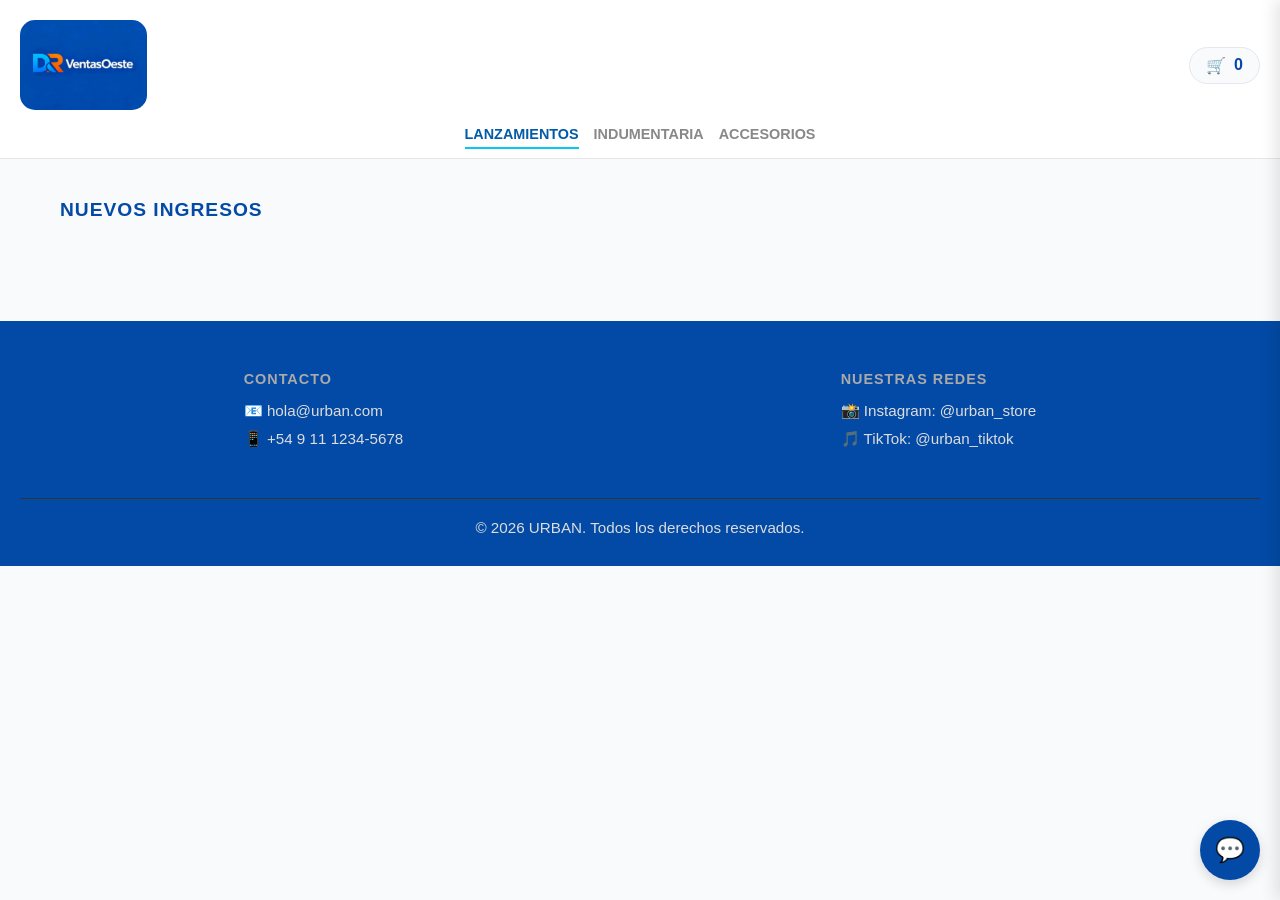
==== index.html @ f1bf49c7 "Primera version MVP: Carrito, Chatbot y Mercado Pago" ====
<!DOCTYPE html>
<html lang="es">
<head>
    <meta charset="UTF-8">
    <meta name="viewport" content="width=device-width, initial-scale=1.0">
    <title>Tienda | Minimalista & Moderna</title>
    <link rel="stylesheet" href="style.css">
</head>
<body>
    <header class="header">
        <div class="header-top">
            <a href="#" class="logo-link">
            <img src="/Img/logo-cliente.png" alt="Logo de la tienda" class="logo-img">
        </a>
            <div class="cart">🛒 <span id="contador-carrito">0</span></div>
        </div>
        <nav class="nav-categorias">
            <ul>
                <li><a href="#" class="activo">Lanzamientos</a></li>
                <li><a href="#">Indumentaria</a></li>
                <li><a href="#">Accesorios</a></li>
            </ul>
        </nav>
    </header>

    <main class="contenedor">
        <h2 class="titulo-seccion">Nuevos Ingresos</h2>
        
        <div class="grid-productos">
        </div>
    </main>

    <footer class="footer">
        <div class="footer-contenido">
            <div class="contacto">
                <h4>Contacto</h4>
                <p>📧 hola@urban.com</p>
                <p>📱 +54 9 11 1234-5678</p>
            </div>
            <div class="redes">
                <h4>Nuestras Redes</h4>
                <p>📸 Instagram: @urban_store</p>
                <p>🎵 TikTok: @urban_tiktok</p>
            </div>
        </div>
        <p class="copyright">© 2026 URBAN. Todos los derechos reservados.</p>
    </footer>

    <div id="carrito-lateral" class="carrito-oculto">
        <div class="carrito-header">
            <h3>Tu Compra</h3>
            <button id="btn-cerrar-carrito">✖</button>
        </div>
        <div class="carrito-body" id="lista-carrito">
            <p class="carrito-vacio">El carrito está vacío.</p>
        </div>
        <div class="carrito-footer">
            <button id="btn-vaciar-carrito" class="btn-vaciar" onclick="vaciarCarrito()" style="display: none;">Vaciar todo el carrito</button>
            
            <div class="carrito-total">
                <span>Total:</span>
                <span id="total-precio">$0,00</span>
            </div>
            <button class="btn-pagar" id="btn-pagar" disabled>Ir a Pagar</button>
        </div>
    </div>
    
    <div id="overlay-carrito" class="oculto"></div>

    <div id="ventana-chat" class="chat-oculto">
        <div class="chat-header">
            <span>Asistente Virtual</span>
            <button id="btn-cerrar-chat">✖</button>
        </div>
        <div class="chat-body" id="chat-mensajes">
            <p class="msg-bot">Hola, ¿en qué te ayudo hoy? Escribe "humano" si necesitas atención personalizada.</p>
        </div>
        <div class="chat-footer">
            <input type="text" id="input-chat" placeholder="Escribe tu duda...">
            <button id="btn-enviar-chat">➤</button>
        </div>
    </div>
    <button id="btn-chatbot" class="chat-flotante">💬</button>

    <div id="toast-container"></div>

    <script src="app.js"></script>
</body>
</html>
---- style.css ----
/* Variables para mantener consistencia y facilitar cambios */
:root {
    /* Colores corporativos originales */
    --azul-oscuro: #034AA6;
    --azul-medio: #035AA6;
    --celeste: #05C7F2;
    --naranja-cta: #F27405;
    --naranja-hover: #F25C05;

    /* Asignación a la estructura del E-commerce */
    --acento: var(--naranja-cta); /* Los botones principales invitan a la compra */
    --texto: var(--azul-oscuro);  /* Usar azul oscuro en vez de negro puro da un toque muy premium */
    --fondo: #f9fafb;
    --borde: #e5e7eb;
}

* {
    margin: 0;
    padding: 0;
    box-sizing: border-box;
    font-family: -apple-system, BlinkMacSystemFont, 'Segoe UI', Roboto, Helvetica, Arial, sans-serif;
}

body {
    background-color: var(--fondo);
    color: var(--texto);
}

/* Header y Navegación Minimalista */
.header {
    display: flex;
    flex-direction: column;
    padding: 20px 20px 0 20px;
    border-bottom: 1px solid var(--borde);
    background-color: #fff;
    position: sticky;
    top: 0;
    z-index: 100;
}

.header-top {
    display: flex;
    justify-content: space-between;
    align-items: center;
    width: 100%;
    margin-bottom: 15px;
}

.logo {
    font-size: 1.5rem;
    font-weight: 900;
    letter-spacing: -1px;
}

.logo-img {
    max-height: 90px;
    width: auto;
    display: block;
    border-radius: 15px;
}

.logo-link {
    text-decoration: none;
}

/* Icono del Carrito */
.cart {
    cursor: pointer; /* Cambia el cursor de texto */
    padding: 8px 16px; /* Agrandamos el área para que sea más fácil hacer clic */
    border-radius: 20px; /* Forma de píldora moderna */
    background-color: var(--fondo); /* Fondo sutil por defecto */
    font-weight: bold;
    display: flex;
    align-items: center;
    gap: 8px; 
    transition: all 0.3s ease; /* Animación fluida */
    border: 1px solid var(--borde);
}

/* El efecto al pasar el mouse por encima */
.cart:hover {
    background-color: var(--acento); 
    color: white; /* El texto (número) pasa a blanco para contrastar */
    border-color: var(--acento);
    transform: translateY(-2px); 
    box-shadow: 0 4px 10px rgba(79, 70, 229, 0.3); 
}

/* Scroll horizontal suave en celulares para las categorías */
.nav-categorias {
    width: 100%; /* Aseguramos que tome todo el ancho disponible */
}

.nav-categorias ul {
    display: flex;
    list-style: none;
    gap: 15px; /* Reducimos un poco la separación para pantallas chicas */
    flex-wrap: wrap; /* Si los ítems no entran, bajan a la siguiente línea */
    justify-content: center; /* Los centramos para mantener el diseño minimalista */
    padding-bottom: 15px;
}

.nav-categorias a {
    text-decoration: none;
    color: #888;
    font-weight: 600;
    font-size: 0.9rem;
    text-transform: uppercase;
    transition: color 0.3s ease;
    padding: 5px 0; /* Área táctil más grande para el dedo */
}

.nav-categorias a.activo, .nav-categorias a:hover {
    color: var(--texto);
    border-bottom: 2px solid var(--acento);
}

/* Grid Mobile-First */
.contenedor {
    padding: 20px;
    max-width: 1200px;
    margin: 0 auto;
}

.titulo-seccion {
    margin: 20px 0;
    font-size: 1.2rem;
    text-transform: uppercase;
    letter-spacing: 1px;
}

.grid-productos {
    display: grid;
    grid-template-columns: 1fr; /* En celular: 1 columna */
    gap: 20px;
}

/* En tablets y PC: 2 o 3 columnas */
@media (min-width: 768px) {
    .grid-productos { grid-template-columns: repeat(auto-fit, minmax(300px, 1fr)); }
}

/* Tarjeta de Producto */
.tarjeta-producto {
    background: #fff;
    border: 1px solid var(--borde);
    border-radius: 12px;
    overflow: hidden;
    transition: transform 0.2s ease;
}

.imagen-placeholder {
    height: 250px;
    background-color: #eee;
    display: flex;
    align-items: center;
    justify-content: center;
    color: #aaa;
    font-weight: bold;
}

.info-producto {
    padding: 20px;
}

.precio {
    font-size: 1.2rem;
    font-weight: bold;
    margin: 10px 0;
}

/* Botón de Compra y Estados */
.btn-comprar {
    width: 100%;
    padding: 15px;
    background-color: var(--texto);
    color: #fff;
    border: none;
    border-radius: 8px;
    font-size: 1rem;
    font-weight: bold;
    cursor: pointer;
    transition: background 0.3s ease;
}

.btn-comprar:disabled {
    background-color: #ccc;
    cursor: not-allowed;
}

.btn-comprar.exito {
    background-color: var(--acento);
}

/* Chatbot */
.chat-flotante {
    position: fixed;
    bottom: 20px;
    right: 20px;
    background: var(--texto);
    color: #fff;
    border: none;
    border-radius: 50%;
    width: 60px;
    height: 60px;
    font-size: 1.5rem;
    cursor: pointer;
    box-shadow: 0 4px 12px rgba(0,0,0,0.15);
}

#ventana-chat {
    position: fixed;
    bottom: 90px;
    right: 20px;
    width: 300px;
    background: #fff;
    border: 1px solid var(--borde);
    border-radius: 12px;
    box-shadow: 0 10px 25px rgba(0,0,0,0.1);
    display: flex;
    flex-direction: column;
    overflow: hidden;
    transition: transform 0.3s ease, opacity 0.3s ease;
    z-index: 9999 !important;
}

.chat-oculto {
    transform: translateY(20px);
    opacity: 0;
    pointer-events: none;
}

.chat-header, .chat-footer {
    padding: 15px;
    background: var(--fondo);
    display: flex;
    justify-content: space-between;
}

.chat-body {
    display: flex;
    flex-direction: column;
    gap: 10px;
    padding: 15px;
    height: 250px;
    overflow-y: auto;
    background-color: var(--fondo);
}

.msg-bot, .msg-usuario {
    max-width: 80%;
    padding: 8px 12px;
    border-radius: 12px;
    font-size: 0.9rem;
    line-height: 1.4;
    word-wrap: break-word;
}

/* El bot habla desde la izquierda (usamos el azul de tu cliente) */
.msg-bot {
    background-color: #e5e7eb;
    color: var(--texto);
    align-self: flex-start;
    border-bottom-left-radius: 2px;
}

/* El usuario habla desde la derecha (usamos el naranja del cliente) */
.msg-usuario {
    background-color: var(--acento);
    color: white;
    align-self: flex-end;
    border-bottom-right-radius: 2px;
}

#input-chat { 
    border: 1px solid var(--borde); 
    border-radius: 20px; 
    padding: 8px 15px; 
    width: 80%; 
    outline: none; 
}

#btn-enviar-chat { 
    background: none; 
    border: none; 
    cursor: pointer; 
    color: var(--acento); 
    font-weight: bold; 
}

/* Footer */

.footer {
    background-color: var(--azul-oscuro);
    color: #fff;
    padding: 50px 20px 20px;
    margin-top: 60px;
}

.footer-contenido {
    display: flex;
    flex-direction: column;
    gap: 30px;
    max-width: 1200px;
    margin: 0 auto;
}

.footer h4 {
    margin-bottom: 15px;
    color: #aaa;
    text-transform: uppercase;
    font-size: 0.9rem;
    letter-spacing: 1px;
}

.footer p {
    margin-bottom: 10px;
    font-size: 0.95rem;
    color: #ddd;
}

.copyright {
    text-align: center;
    margin-top: 40px;
    font-size: 0.8rem;
    color: #666;
    border-top: 1px solid #333;
    padding-top: 20px;
}

/* En tablets y PC, el footer se pone en fila */
@media (min-width: 768px) {
    .footer-contenido {
        flex-direction: row;
        justify-content: space-around;
    }
}

/* Carrito lateral (OFF-CANVAS) */
#carrito-lateral {
    position: fixed;
    top: 0;
    right: 0;
    width: 100%;
    max-width: 400px;
    height: 100vh;
    background-color: #fff;
    box-shadow: -5px 0 15px rgba(0,0,0,0.1);
    display: flex;
    flex-direction: column;
    transition: transform 0.4s ease;
    z-index: 1000;
}

.carrito-oculto {
    transform: translateX(100%); /* Lo esconde hacia la derecha */
}

#overlay-carrito {
    position: fixed;
    top: 0;
    left: 0;
    width: 100%;
    height: 100vh;
    background: rgba(0,0,0,0.5);
    z-index: 999;
    transition: opacity 0.3s ease;
}

#overlay-carrito.oculto {
    opacity: 0;
    pointer-events: none;
}

.carrito-header {
    padding: 20px;
    border-bottom: 1px solid var(--borde);
    display: flex;
    justify-content: space-between;
    align-items: center;
}

.carrito-body {
    padding: 20px;
    flex-grow: 1;
    overflow-y: auto;
}

.item-carrito {
    display: flex;
    justify-content: space-between;
    margin-bottom: 15px;
    padding-bottom: 15px;
    border-bottom: 1px solid #eee;
}

.carrito-footer {
    padding: 20px;
    border-top: 1px solid var(--borde);
    background-color: var(--fondo);
}

.carrito-total {
    display: flex;
    justify-content: space-between;
    font-size: 1.2rem;
    font-weight: bold;
    margin-bottom: 15px;
}

.btn-pagar {
    width: 100%;
    padding: 15px;
    background-color: var(--acento);
    color: white;
    border: none;
    border-radius: 8px;
    font-size: 1.1rem;
    font-weight: bold;
    cursor: pointer;
}

.btn-pagar:disabled {
    background-color: #ccc;
    cursor: not-allowed;
}

/* Botones de Eliminar Carrito */
.btn-vaciar {
    background: none;
    border: none;
    color: #ef4444; /* Rojo alerta */
    cursor: pointer;
    font-size: 0.9rem;
    text-decoration: underline;
    margin-bottom: 15px;
    width: 100%;
    text-align: right;
    transition: color 0.3s;
}

.btn-vaciar:hover {
    color: #dc2626; /* Rojo más oscuro */
}

.item-carrito {
    display: flex;
    justify-content: space-between;
    align-items: center; /* Alinea el texto y el basurero al medio */
    margin-bottom: 15px;
    padding-bottom: 15px;
    border-bottom: 1px solid #eee;
}

.btn-eliminar-item {
    background: none;
    border: none;
    cursor: pointer;
    font-size: 1.2rem;
    padding: 5px;
    transition: transform 0.2s;
}

.btn-eliminar-item:hover {
    transform: scale(1.2); /* Crece un poquito al pasar el mouse */
}

/* Efecto hover para botones principales */
.btn-comprar:hover:not(:disabled), 
.btn-pagar:hover:not(:disabled) {
    background-color: var(--naranja-hover);
    transform: translateY(-2px);
    box-shadow: 0 4px 10px rgba(242, 116, 5, 0.3); /* Sombra color naranja sutil */
}

/* El menú de navegación activo en azul para mantener sobriedad */
.nav-categorias a.activo, .nav-categorias a:hover {
    color: var(--azul-medio);
    border-bottom: 2px solid var(--celeste);
}

/* Notificaciones Toast */
#toast-container {
    position: fixed;
    bottom: 20px;
    right: 20px;
    z-index: 9999;
    display: flex;
    flex-direction: column;
    gap: 10px;
}

.toast {
    min-width: 250px;
    padding: 15px 20px;
    border-radius: 8px;
    color: white;
    font-weight: 500;
    font-size: 0.95rem;
    box-shadow: 0 4px 12px rgba(0,0,0,0.15);
    display: flex;
    align-items: center;
    animation: slideInRight 0.3s ease forwards;
    opacity: 0;
    transform: translateX(100%);
}

/* Animación para ocultar el toast suavemente */
.toast.ocultar {
    animation: slideOutRight 0.3s ease forwards;
}

/* Colores según el tipo de mensaje */
.toast-exito { background-color: #10B981; } /* Verde esmeralda para éxito */
.toast-error { background-color: #EF4444; } /* Rojo para errores */
.toast-info  { background-color: var(--azul-oscuro); } /* El azul corporativo */

/* Keyframes de las animaciones */
@keyframes slideInRight {
    to { transform: translateX(0); opacity: 1; }
}
@keyframes slideOutRight {
    to { transform: translateX(100%); opacity: 0; }
}
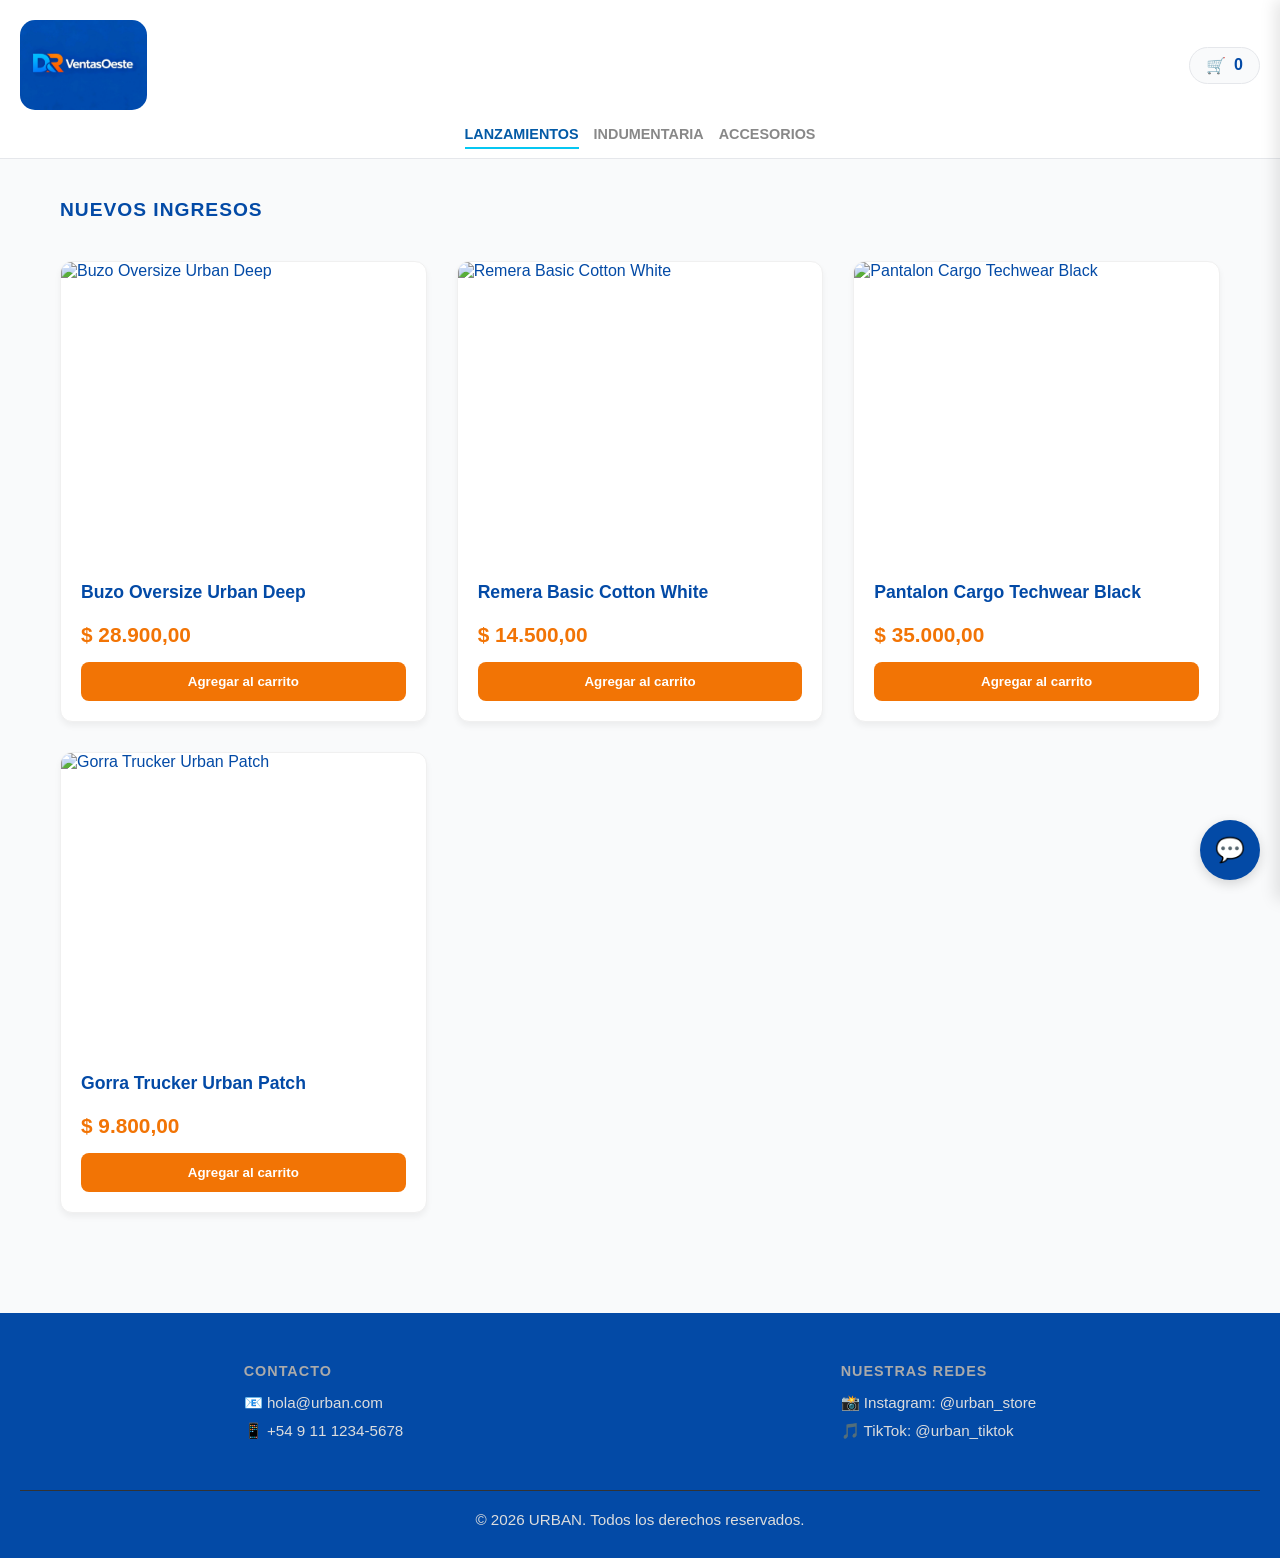
==== commit 9fbd3bec: "UI Profesional y Mock Data para demo de Cliente" ====
--- a/index.html
+++ b/index.html
@@ -4,6 +4,7 @@
     <meta charset="UTF-8">
     <meta name="viewport" content="width=device-width, initial-scale=1.0">
     <title>Tienda | Minimalista & Moderna</title>
+    <link rel="icon" type="image/x-icon" href="/Img/icono-cliente.ico">
     <link rel="stylesheet" href="style.css">
 </head>
 <body>
--- a/style.css
+++ b/style.css
@@ -131,8 +131,10 @@
 
 .grid-productos {
     display: grid;
-    grid-template-columns: 1fr; /* En celular: 1 columna */
-    gap: 20px;
+    /* Ajuste para que se vea bien en celulares (1 columna) y crezca en desktop */
+    grid-template-columns: repeat(auto-fill, minmax(280px, 1fr));
+    gap: 30px; /* Más espacio para que respire el diseño */
+    padding: 20px 0;
 }
 
 /* En tablets y PC: 2 o 3 columnas */
@@ -142,11 +144,59 @@
 
 /* Tarjeta de Producto */
 .tarjeta-producto {
-    background: #fff;
-    border: 1px solid var(--borde);
-    border-radius: 12px;
+    background-color: white;
+    border-radius: 12px; /* Esquinas redondeadas modernas */
+    overflow: hidden; /* Corta la imagen si sobresale del radio */
+    box-shadow: 0 4px 6px rgba(0, 0, 0, 0.05); 
+    transition: transform 0.3s ease, box-shadow 0.3s ease;
+    border: 1px solid #f0f0f0;
+    display: flex;
+    flex-direction: column;
+}
+
+.tarjeta-producto:hover {
+    transform: translateY(-5px);
+    box-shadow: 0 10px 20px rgba(0, 0, 0, 0.1);
+}
+
+.contenedor-imagen {
+    width: 100%;
+    height: 300px;
     overflow: hidden;
-    transition: transform 0.2s ease;
+    display: flex;
+}
+
+.producto-img {
+    width: 100%;
+    height: 100%;
+    object-fit: cover; /* Ajusta la imagen sin deformarla */
+    transition: transform 0.5s ease;
+}
+
+.tarjeta-producto:hover .producto-img {
+    transform: scale(1.05); /* Zoom suave en la imagen */
+}
+
+.info-producto {
+    padding: 20px;
+    display: flex;
+    flex-direction: column;
+    flex-grow: 1;
+    justify-content: space-between; /* Empuja el botón hacia abajo */
+}
+
+.info-producto h3 {
+    font-size: 1.1rem;
+    color: var(--texto); /* Tu azul oscuro corporativo */
+    margin-bottom: 10px;
+    font-weight: 600;
+}
+
+.info-producto .precio {
+    font-size: 1.3rem;
+    font-weight: 700;
+    color: var(--naranja-cta); /* Tu naranja corporativo */
+    margin-bottom: 15px;
 }
 
 .imagen-placeholder {
@@ -171,16 +221,19 @@
 
 /* Botón de Compra y Estados */
 .btn-comprar {
-    width: 100%;
-    padding: 15px;
-    background-color: var(--texto);
-    color: #fff;
+    background-color: var(--naranja-cta); /* Llamado a la acción claro */
+    color: white;
     border: none;
+    padding: 12px 20px;
     border-radius: 8px;
-    font-size: 1rem;
     font-weight: bold;
     cursor: pointer;
-    transition: background 0.3s ease;
+    transition: background-color 0.3s ease;
+    width: 100%; /* Ocupa todo el ancho en mobile */
+}
+
+.btn-comprar:hover {
+    background-color: var(--naranja-hover);
 }
 
 .btn-comprar:disabled {
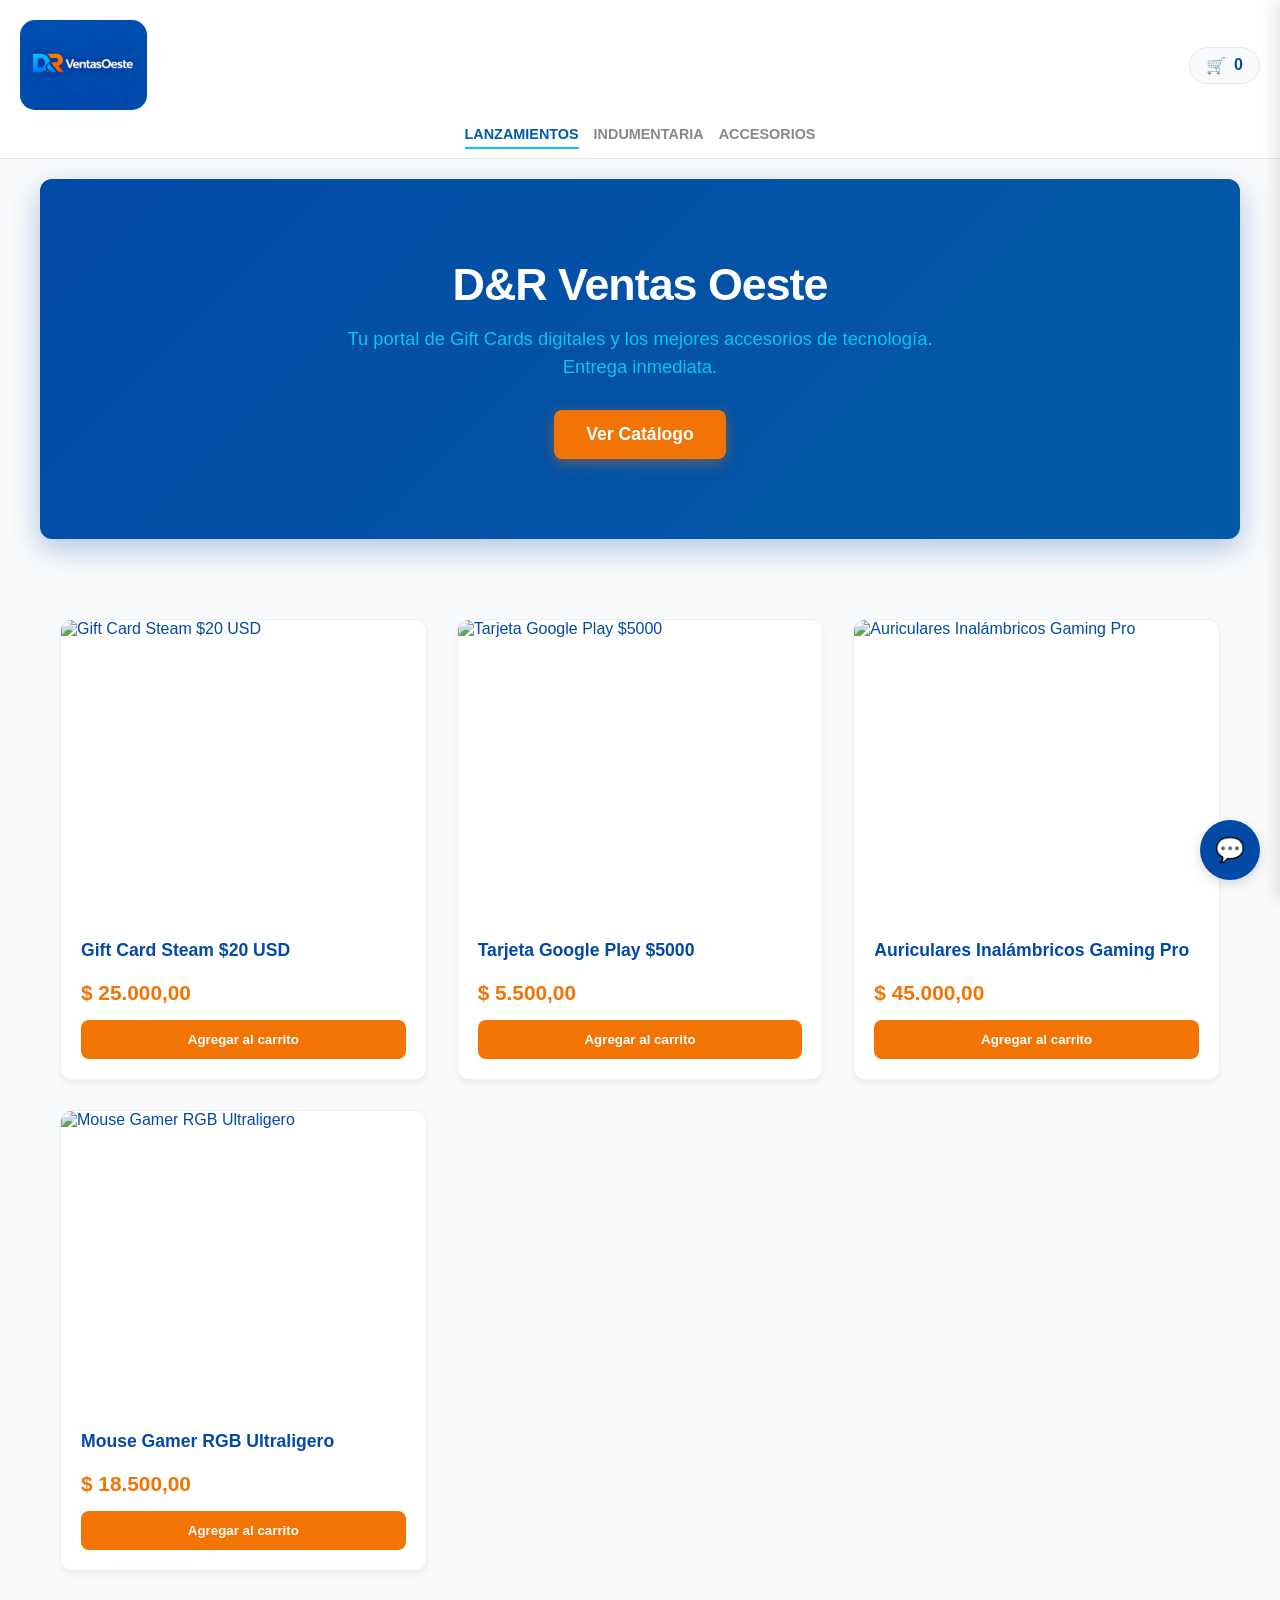
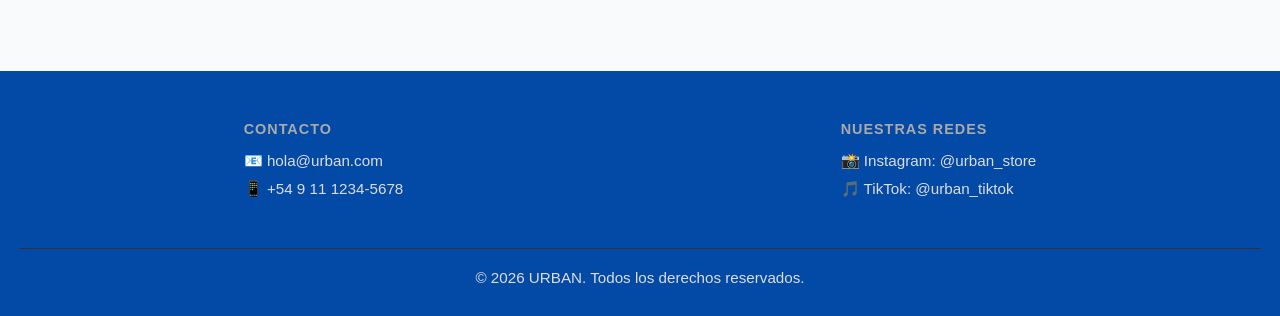
==== commit ae0c939b: "Pivot a D&R Ventas Oeste: Hero Banner y Mock Data Tech" ====
--- a/index.html
+++ b/index.html
@@ -24,11 +24,16 @@
         </nav>
     </header>
 
-    <main class="contenedor">
-        <h2 class="titulo-seccion">Nuevos Ingresos</h2>
-        
-        <div class="grid-productos">
+    </header> <section class="hero-section">
+        <div class="hero-contenido">
+            <h1>D&R Ventas Oeste</h1>
+            <p>Tu portal de Gift Cards digitales y los mejores accesorios de tecnología. Entrega inmediata.</p>
+            <a href="#catalogo-productos" class="btn-hero">Ver Catálogo</a> 
         </div>
+    </section>
+
+    <main id="catalogo-productos" class="contenedor">
+        <div class="grid-productos"></div>
     </main>
 
     <footer class="footer">
--- a/style.css
+++ b/style.css
@@ -574,4 +574,67 @@
 }
 @keyframes slideOutRight {
     to { transform: translateX(100%); opacity: 0; }
+}
+
+/* HERO SECTION  */
+.hero-section {
+    /* Gradiente moderno usando las variables de tu paleta */
+    background: linear-gradient(135deg, var(--azul-oscuro) 0%, var(--azul-medio) 100%);
+    color: white;
+    padding: 80px 20px;
+    text-align: center;
+    border-radius: 12px;
+    margin: 20px auto 40px;
+    max-width: 1200px;
+    box-shadow: 0 10px 30px rgba(3, 74, 166, 0.3); /* Sombra azulada */
+    display: flex;
+    align-items: center;
+    justify-content: center;
+}
+
+.hero-contenido {
+    max-width: 650px;
+}
+
+.hero-contenido h1 {
+    font-size: 2.8rem;
+    font-weight: 800;
+    margin-bottom: 15px;
+    letter-spacing: -1px;
+}
+
+.hero-contenido p {
+    font-size: 1.15rem;
+    margin-bottom: 30px;
+    color: var(--celeste); /* El celeste brillante queda genial sobre fondo oscuro */
+    line-height: 1.5;
+}
+
+.btn-hero {
+    display: inline-block;
+    background-color: var(--naranja-cta);
+    color: white;
+    padding: 14px 32px;
+    font-size: 1.1rem;
+    font-weight: bold;
+    text-decoration: none;
+    border-radius: 8px;
+    transition: all 0.3s ease;
+    box-shadow: 0 4px 15px rgba(242, 116, 5, 0.4);
+}
+
+.btn-hero:hover {
+    background-color: var(--naranja-hover);
+    transform: translateY(-3px);
+    box-shadow: 0 6px 20px rgba(242, 116, 5, 0.6);
+}
+
+/* Ajuste responsivo para celulares */
+@media (max-width: 768px) {
+    .hero-section {
+        padding: 50px 20px;
+        margin: 10px 10px 30px;
+        border-radius: 8px;
+    }
+    .hero-contenido h1 { font-size: 2.2rem; }
 }
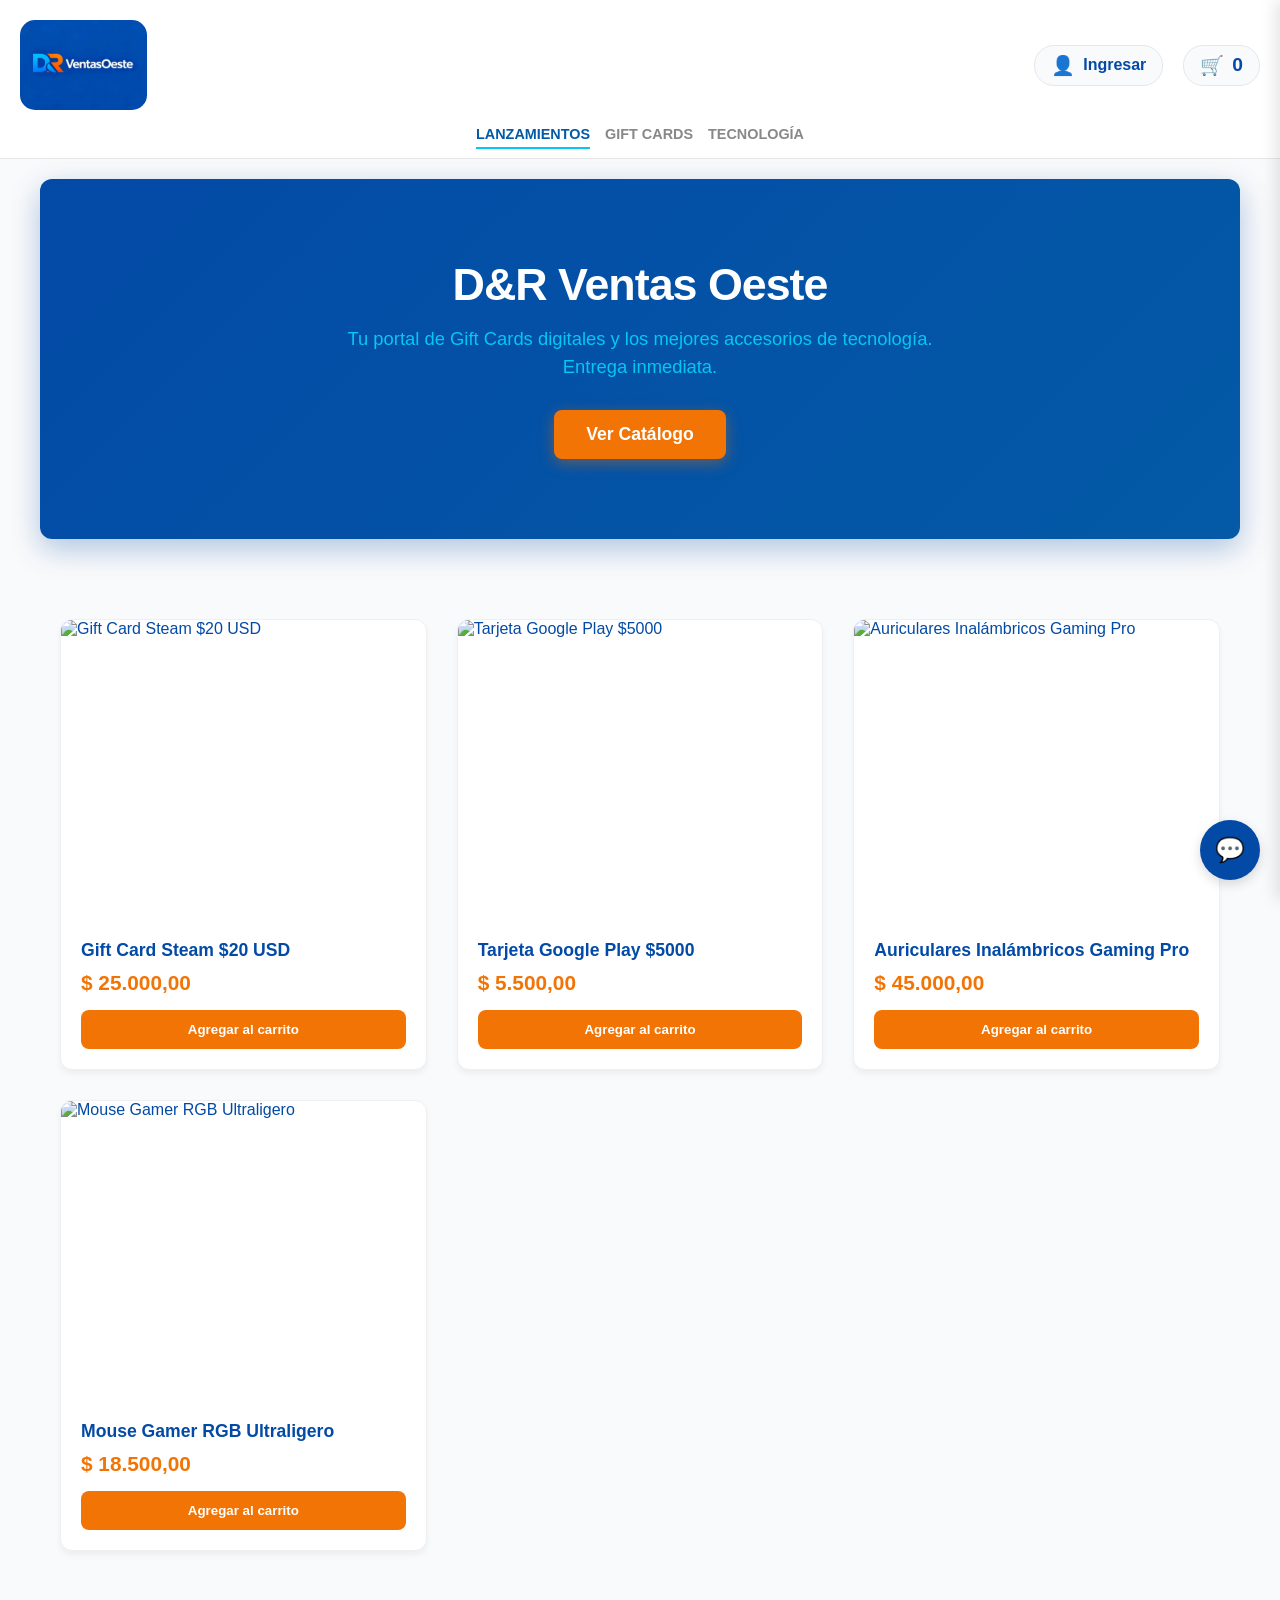
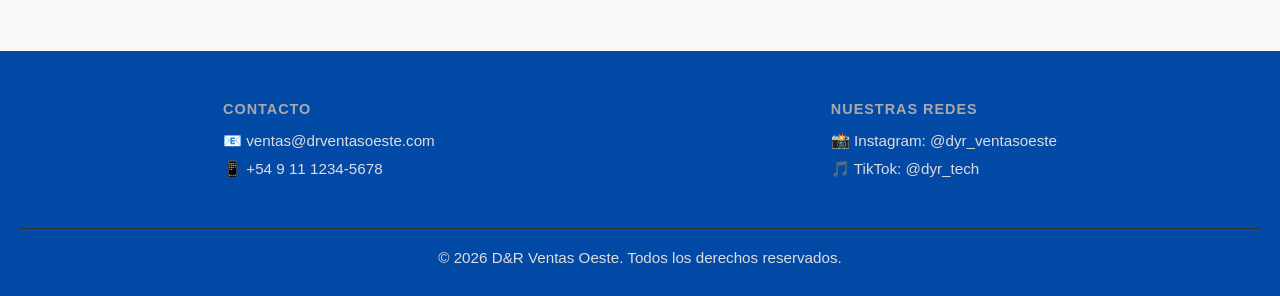
==== commit 5dc9bd09: "Implementacion de sistema de usuarios, login y checkout seguro" ====
--- a/index.html
+++ b/index.html
@@ -3,7 +3,7 @@
 <head>
     <meta charset="UTF-8">
     <meta name="viewport" content="width=device-width, initial-scale=1.0">
-    <title>Tienda | Minimalista & Moderna</title>
+    <title>D&R Ventas Oeste | Gift Cards y Tecnología</title>
     <link rel="icon" type="image/x-icon" href="/Img/icono-cliente.ico">
     <link rel="stylesheet" href="style.css">
 </head>
@@ -11,20 +11,24 @@
     <header class="header">
         <div class="header-top">
             <a href="#" class="logo-link">
-            <img src="/Img/logo-cliente.png" alt="Logo de la tienda" class="logo-img">
-        </a>
-            <div class="cart">🛒 <span id="contador-carrito">0</span></div>
+                <img src="/Img/logo-cliente.png" alt="Logo de D&R Ventas Oeste" class="logo-img">
+            </a>
+            <div class="iconos-header" style="display: flex; gap: 20px; align-items: center; font-size: 1.2rem; cursor: pointer;">
+                <div id="btn-login-header">👤 <span id="nombre-usuario-header" style="font-size: 1rem; font-weight: bold;">Ingresar</span></div>
+                <div id="btn-logout" class="oculto" style="font-size: 0.9rem; color: #EF4444; font-weight: bold; text-decoration: underline;">Salir</div>
+                <div class="cart">🛒 <span id="contador-carrito">0</span></div>
+            </div>
         </div>
         <nav class="nav-categorias">
             <ul>
                 <li><a href="#" class="activo">Lanzamientos</a></li>
-                <li><a href="#">Indumentaria</a></li>
-                <li><a href="#">Accesorios</a></li>
+                <li><a href="#">Gift Cards</a></li>
+                <li><a href="#">Tecnología</a></li>
             </ul>
         </nav>
-    </header>
+    </header> 
 
-    </header> <section class="hero-section">
+    <section class="hero-section">
         <div class="hero-contenido">
             <h1>D&R Ventas Oeste</h1>
             <p>Tu portal de Gift Cards digitales y los mejores accesorios de tecnología. Entrega inmediata.</p>
@@ -36,22 +40,6 @@
         <div class="grid-productos"></div>
     </main>
 
-    <footer class="footer">
-        <div class="footer-contenido">
-            <div class="contacto">
-                <h4>Contacto</h4>
-                <p>📧 hola@urban.com</p>
-                <p>📱 +54 9 11 1234-5678</p>
-            </div>
-            <div class="redes">
-                <h4>Nuestras Redes</h4>
-                <p>📸 Instagram: @urban_store</p>
-                <p>🎵 TikTok: @urban_tiktok</p>
-            </div>
-        </div>
-        <p class="copyright">© 2026 URBAN. Todos los derechos reservados.</p>
-    </footer>
-
     <div id="carrito-lateral" class="carrito-oculto">
         <div class="carrito-header">
             <h3>Tu Compra</h3>
@@ -62,7 +50,6 @@
         </div>
         <div class="carrito-footer">
             <button id="btn-vaciar-carrito" class="btn-vaciar" onclick="vaciarCarrito()" style="display: none;">Vaciar todo el carrito</button>
-            
             <div class="carrito-total">
                 <span>Total:</span>
                 <span id="total-precio">$0,00</span>
@@ -70,8 +57,59 @@
             <button class="btn-pagar" id="btn-pagar" disabled>Ir a Pagar</button>
         </div>
     </div>
-    
     <div id="overlay-carrito" class="oculto"></div>
+
+    <footer class="footer">
+        <div class="footer-contenido">
+            <div class="contacto">
+                <h4>Contacto</h4>
+                <p>📧 ventas@drventasoeste.com</p>
+                <p>📱 +54 9 11 1234-5678</p>
+            </div>
+            <div class="redes">
+                <h4>Nuestras Redes</h4>
+                <p>📸 Instagram: @dyr_ventasoeste</p>
+                <p>🎵 TikTok: @dyr_tech</p>
+            </div>
+        </div>
+        <p class="copyright">© 2026 D&R Ventas Oeste. Todos los derechos reservados.</p>
+    </footer>
+
+    <div id="overlay-checkout" class="oculto overlay-oscuro">
+        <div class="modal-checkout">
+            <div class="modal-header">
+                <div class="auth-tabs">
+                    <button id="tab-login" class="auth-tab activa">Ingresar</button>
+                    <button id="tab-registro" class="auth-tab">Crear Cuenta</button>
+                </div>
+                <button id="btn-cerrar-checkout" class="btn-cerrar-modal">✖</button>
+            </div>
+            
+            <form id="form-checkout">
+                <div class="grupo-input campo-registro" style="display: none;">
+                    <label for="nombre">Nombre Completo</label>
+                    <input type="text" id="nombre" placeholder="Ej. Juan Pérez">
+                </div>
+                
+                <div class="grupo-input">
+                    <label for="email">Correo Electrónico</label>
+                    <input type="email" id="email" required placeholder="juan@correo.com">
+                </div>
+                
+                <div class="grupo-input">
+                    <label for="password">Contraseña</label>
+                    <input type="password" id="password" required placeholder="********">
+                </div>
+
+                <div class="grupo-input campo-registro" style="display: none;">
+                    <label for="direccion">Domicilio de Entrega</label>
+                    <input type="text" id="direccion" placeholder="Calle 123 o 'Envío por Email'">
+                </div>
+                
+                <button type="submit" id="btn-confirmar-datos" class="btn-comprar">Ingresar a mi cuenta</button>
+            </form>
+        </div>
+    </div>
 
     <div id="ventana-chat" class="chat-oculto">
         <div class="chat-header">
--- a/style.css
+++ b/style.css
@@ -1,15 +1,15 @@
-/* Variables para mantener consistencia y facilitar cambios */
+/* =========================================
+   VARIABLES GLOBALES
+   ========================================= */
 :root {
-    /* Colores corporativos originales */
     --azul-oscuro: #034AA6;
     --azul-medio: #035AA6;
     --celeste: #05C7F2;
     --naranja-cta: #F27405;
     --naranja-hover: #F25C05;
 
-    /* Asignación a la estructura del E-commerce */
-    --acento: var(--naranja-cta); /* Los botones principales invitan a la compra */
-    --texto: var(--azul-oscuro);  /* Usar azul oscuro en vez de negro puro da un toque muy premium */
+    --acento: var(--naranja-cta); 
+    --texto: var(--azul-oscuro);  
     --fondo: #f9fafb;
     --borde: #e5e7eb;
 }
@@ -26,7 +26,14 @@
     color: var(--texto);
 }
 
-/* Header y Navegación Minimalista */
+/* 🔥 LA REGLA VITAL PARA OCULTAR MODALES 🔥 */
+.oculto {
+    display: none !important;
+}
+
+/* =========================================
+   HEADER Y NAVEGACIÓN
+   ========================================= */
 .header {
     display: flex;
     flex-direction: column;
@@ -63,40 +70,38 @@
     text-decoration: none;
 }
 
-/* Icono del Carrito */
-.cart {
-    cursor: pointer; /* Cambia el cursor de texto */
-    padding: 8px 16px; /* Agrandamos el área para que sea más fácil hacer clic */
-    border-radius: 20px; /* Forma de píldora moderna */
-    background-color: var(--fondo); /* Fondo sutil por defecto */
+/* Iconos (Usuario y Carrito) */
+.cart, #btn-login-header {
+    cursor: pointer; 
+    padding: 8px 16px; 
+    border-radius: 20px; 
+    background-color: var(--fondo); 
     font-weight: bold;
     display: flex;
     align-items: center;
     gap: 8px; 
-    transition: all 0.3s ease; /* Animación fluida */
+    transition: all 0.3s ease; 
     border: 1px solid var(--borde);
 }
 
-/* El efecto al pasar el mouse por encima */
-.cart:hover {
+.cart:hover, #btn-login-header:hover {
     background-color: var(--acento); 
-    color: white; /* El texto (número) pasa a blanco para contrastar */
+    color: white; 
     border-color: var(--acento);
     transform: translateY(-2px); 
-    box-shadow: 0 4px 10px rgba(79, 70, 229, 0.3); 
-}
-
-/* Scroll horizontal suave en celulares para las categorías */
+    box-shadow: 0 4px 10px rgba(242, 116, 5, 0.3); 
+}
+
 .nav-categorias {
-    width: 100%; /* Aseguramos que tome todo el ancho disponible */
+    width: 100%; 
 }
 
 .nav-categorias ul {
     display: flex;
     list-style: none;
-    gap: 15px; /* Reducimos un poco la separación para pantallas chicas */
-    flex-wrap: wrap; /* Si los ítems no entran, bajan a la siguiente línea */
-    justify-content: center; /* Los centramos para mantener el diseño minimalista */
+    gap: 15px; 
+    flex-wrap: wrap; 
+    justify-content: center; 
     padding-bottom: 15px;
 }
 
@@ -107,46 +112,38 @@
     font-size: 0.9rem;
     text-transform: uppercase;
     transition: color 0.3s ease;
-    padding: 5px 0; /* Área táctil más grande para el dedo */
+    padding: 5px 0; 
 }
 
 .nav-categorias a.activo, .nav-categorias a:hover {
-    color: var(--texto);
-    border-bottom: 2px solid var(--acento);
-}
-
-/* Grid Mobile-First */
+    color: var(--azul-medio);
+    border-bottom: 2px solid var(--celeste);
+}
+
+/* =========================================
+   GRILLA Y TARJETAS
+   ========================================= */
 .contenedor {
     padding: 20px;
     max-width: 1200px;
     margin: 0 auto;
 }
 
-.titulo-seccion {
-    margin: 20px 0;
-    font-size: 1.2rem;
-    text-transform: uppercase;
-    letter-spacing: 1px;
-}
-
 .grid-productos {
     display: grid;
-    /* Ajuste para que se vea bien en celulares (1 columna) y crezca en desktop */
     grid-template-columns: repeat(auto-fill, minmax(280px, 1fr));
-    gap: 30px; /* Más espacio para que respire el diseño */
+    gap: 30px; 
     padding: 20px 0;
 }
 
-/* En tablets y PC: 2 o 3 columnas */
 @media (min-width: 768px) {
     .grid-productos { grid-template-columns: repeat(auto-fit, minmax(300px, 1fr)); }
 }
 
-/* Tarjeta de Producto */
 .tarjeta-producto {
     background-color: white;
-    border-radius: 12px; /* Esquinas redondeadas modernas */
-    overflow: hidden; /* Corta la imagen si sobresale del radio */
+    border-radius: 12px; 
+    overflow: hidden; 
     box-shadow: 0 4px 6px rgba(0, 0, 0, 0.05); 
     transition: transform 0.3s ease, box-shadow 0.3s ease;
     border: 1px solid #f0f0f0;
@@ -169,12 +166,12 @@
 .producto-img {
     width: 100%;
     height: 100%;
-    object-fit: cover; /* Ajusta la imagen sin deformarla */
+    object-fit: cover; 
     transition: transform 0.5s ease;
 }
 
 .tarjeta-producto:hover .producto-img {
-    transform: scale(1.05); /* Zoom suave en la imagen */
+    transform: scale(1.05); 
 }
 
 .info-producto {
@@ -182,12 +179,12 @@
     display: flex;
     flex-direction: column;
     flex-grow: 1;
-    justify-content: space-between; /* Empuja el botón hacia abajo */
+    justify-content: space-between; 
 }
 
 .info-producto h3 {
     font-size: 1.1rem;
-    color: var(--texto); /* Tu azul oscuro corporativo */
+    color: var(--texto); 
     margin-bottom: 10px;
     font-weight: 600;
 }
@@ -195,33 +192,12 @@
 .info-producto .precio {
     font-size: 1.3rem;
     font-weight: 700;
-    color: var(--naranja-cta); /* Tu naranja corporativo */
+    color: var(--naranja-cta); 
     margin-bottom: 15px;
 }
 
-.imagen-placeholder {
-    height: 250px;
-    background-color: #eee;
-    display: flex;
-    align-items: center;
-    justify-content: center;
-    color: #aaa;
-    font-weight: bold;
-}
-
-.info-producto {
-    padding: 20px;
-}
-
-.precio {
-    font-size: 1.2rem;
-    font-weight: bold;
-    margin: 10px 0;
-}
-
-/* Botón de Compra y Estados */
 .btn-comprar {
-    background-color: var(--naranja-cta); /* Llamado a la acción claro */
+    background-color: var(--naranja-cta); 
     color: white;
     border: none;
     padding: 12px 20px;
@@ -229,23 +205,16 @@
     font-weight: bold;
     cursor: pointer;
     transition: background-color 0.3s ease;
-    width: 100%; /* Ocupa todo el ancho en mobile */
-}
-
-.btn-comprar:hover {
-    background-color: var(--naranja-hover);
-}
-
-.btn-comprar:disabled {
-    background-color: #ccc;
-    cursor: not-allowed;
-}
-
-.btn-comprar.exito {
-    background-color: var(--acento);
-}
-
-/* Chatbot */
+    width: 100%; 
+}
+
+.btn-comprar:hover { background-color: var(--naranja-hover); }
+.btn-comprar:disabled { background-color: #ccc; cursor: not-allowed; }
+.btn-comprar.exito { background-color: var(--acento); }
+
+/* =========================================
+   CHATBOT
+   ========================================= */
 .chat-flotante {
     position: fixed;
     bottom: 20px;
@@ -309,7 +278,6 @@
     word-wrap: break-word;
 }
 
-/* El bot habla desde la izquierda (usamos el azul de tu cliente) */
 .msg-bot {
     background-color: #e5e7eb;
     color: var(--texto);
@@ -317,7 +285,6 @@
     border-bottom-left-radius: 2px;
 }
 
-/* El usuario habla desde la derecha (usamos el naranja del cliente) */
 .msg-usuario {
     background-color: var(--acento);
     color: white;
@@ -341,8 +308,9 @@
     font-weight: bold; 
 }
 
-/* Footer */
-
+/* =========================================
+   FOOTER
+   ========================================= */
 .footer {
     background-color: var(--azul-oscuro);
     color: #fff;
@@ -366,11 +334,7 @@
     letter-spacing: 1px;
 }
 
-.footer p {
-    margin-bottom: 10px;
-    font-size: 0.95rem;
-    color: #ddd;
-}
+.footer p { margin-bottom: 10px; font-size: 0.95rem; color: #ddd; }
 
 .copyright {
     text-align: center;
@@ -381,260 +345,186 @@
     padding-top: 20px;
 }
 
-/* En tablets y PC, el footer se pone en fila */
 @media (min-width: 768px) {
-    .footer-contenido {
-        flex-direction: row;
-        justify-content: space-around;
-    }
-}
-
-/* Carrito lateral (OFF-CANVAS) */
+    .footer-contenido { flex-direction: row; justify-content: space-around; }
+}
+
+/* =========================================
+   CARRITO LATERAL (OFF-CANVAS)
+   ========================================= */
 #carrito-lateral {
     position: fixed;
-    top: 0;
-    right: 0;
-    width: 100%;
-    max-width: 400px;
-    height: 100vh;
+    top: 0; right: 0; width: 100%; max-width: 400px; height: 100vh;
     background-color: #fff;
     box-shadow: -5px 0 15px rgba(0,0,0,0.1);
-    display: flex;
-    flex-direction: column;
+    display: flex; flex-direction: column;
     transition: transform 0.4s ease;
     z-index: 1000;
 }
 
-.carrito-oculto {
-    transform: translateX(100%); /* Lo esconde hacia la derecha */
-}
+.carrito-oculto { transform: translateX(100%); }
 
 #overlay-carrito {
     position: fixed;
-    top: 0;
-    left: 0;
-    width: 100%;
-    height: 100vh;
+    top: 0; left: 0; width: 100%; height: 100vh;
     background: rgba(0,0,0,0.5);
     z-index: 999;
     transition: opacity 0.3s ease;
 }
 
-#overlay-carrito.oculto {
-    opacity: 0;
-    pointer-events: none;
-}
-
 .carrito-header {
-    padding: 20px;
-    border-bottom: 1px solid var(--borde);
-    display: flex;
-    justify-content: space-between;
-    align-items: center;
-}
-
-.carrito-body {
-    padding: 20px;
-    flex-grow: 1;
-    overflow-y: auto;
-}
+    padding: 20px; border-bottom: 1px solid var(--borde);
+    display: flex; justify-content: space-between; align-items: center;
+}
+
+.carrito-body { padding: 20px; flex-grow: 1; overflow-y: auto; }
+
+.carrito-footer {
+    padding: 20px; border-top: 1px solid var(--borde); background-color: var(--fondo);
+}
+
+.carrito-total {
+    display: flex; justify-content: space-between;
+    font-size: 1.2rem; font-weight: bold; margin-bottom: 15px;
+}
+
+.btn-pagar {
+    width: 100%; padding: 15px; background-color: var(--acento);
+    color: white; border: none; border-radius: 8px; font-size: 1.1rem;
+    font-weight: bold; cursor: pointer;
+}
+.btn-pagar:disabled { background-color: #ccc; cursor: not-allowed; }
+
+.btn-vaciar {
+    background: none; border: none; color: #ef4444; cursor: pointer;
+    font-size: 0.9rem; text-decoration: underline; margin-bottom: 15px;
+    width: 100%; text-align: right; transition: color 0.3s;
+}
+.btn-vaciar:hover { color: #dc2626; }
 
 .item-carrito {
-    display: flex;
-    justify-content: space-between;
-    margin-bottom: 15px;
-    padding-bottom: 15px;
-    border-bottom: 1px solid #eee;
-}
-
-.carrito-footer {
-    padding: 20px;
-    border-top: 1px solid var(--borde);
-    background-color: var(--fondo);
-}
-
-.carrito-total {
-    display: flex;
-    justify-content: space-between;
-    font-size: 1.2rem;
-    font-weight: bold;
-    margin-bottom: 15px;
-}
-
-.btn-pagar {
-    width: 100%;
-    padding: 15px;
-    background-color: var(--acento);
-    color: white;
+    display: flex; justify-content: space-between; align-items: center; 
+    margin-bottom: 15px; padding-bottom: 15px; border-bottom: 1px solid #eee;
+}
+
+.btn-eliminar-item {
+    background: none; border: none; cursor: pointer; font-size: 1.2rem;
+    padding: 5px; transition: transform 0.2s;
+}
+.btn-eliminar-item:hover { transform: scale(1.2); }
+
+.btn-comprar:hover:not(:disabled), .btn-pagar:hover:not(:disabled) {
+    background-color: var(--naranja-hover);
+    transform: translateY(-2px);
+    box-shadow: 0 4px 10px rgba(242, 116, 5, 0.3); 
+}
+
+/* =========================================
+   NOTIFICACIONES TOAST
+   ========================================= */
+#toast-container {
+    position: fixed; bottom: 20px; right: 20px; z-index: 9999;
+    display: flex; flex-direction: column; gap: 10px;
+}
+
+.toast {
+    min-width: 250px; padding: 15px 20px; border-radius: 8px; color: white;
+    font-weight: 500; font-size: 0.95rem; box-shadow: 0 4px 12px rgba(0,0,0,0.15);
+    display: flex; align-items: center;
+    animation: slideInRight 0.3s ease forwards; opacity: 0; transform: translateX(100%);
+}
+.toast.ocultar { animation: slideOutRight 0.3s ease forwards; }
+
+.toast-exito { background-color: #10B981; } 
+.toast-error { background-color: #EF4444; } 
+.toast-info  { background-color: var(--azul-oscuro); } 
+
+@keyframes slideInRight { to { transform: translateX(0); opacity: 1; } }
+@keyframes slideOutRight { to { transform: translateX(100%); opacity: 0; } }
+
+/* =========================================
+   HERO SECTION (BANNER)
+   ========================================= */
+.hero-section {
+    background: linear-gradient(135deg, var(--azul-oscuro) 0%, var(--azul-medio) 100%);
+    color: white; padding: 80px 20px; text-align: center; border-radius: 12px;
+    margin: 20px auto 40px; max-width: 1200px;
+    box-shadow: 0 10px 30px rgba(3, 74, 166, 0.3); display: flex; align-items: center; justify-content: center;
+}
+.hero-contenido { max-width: 650px; }
+.hero-contenido h1 { font-size: 2.8rem; font-weight: 800; margin-bottom: 15px; letter-spacing: -1px; }
+.hero-contenido p { font-size: 1.15rem; margin-bottom: 30px; color: var(--celeste); line-height: 1.5; }
+
+.btn-hero {
+    display: inline-block; background-color: var(--naranja-cta); color: white;
+    padding: 14px 32px; font-size: 1.1rem; font-weight: bold; text-decoration: none;
+    border-radius: 8px; transition: all 0.3s ease; box-shadow: 0 4px 15px rgba(242, 116, 5, 0.4);
+}
+.btn-hero:hover { background-color: var(--naranja-hover); transform: translateY(-3px); box-shadow: 0 6px 20px rgba(242, 116, 5, 0.6); }
+
+@media (max-width: 768px) {
+    .hero-section { padding: 50px 20px; margin: 10px 10px 30px; border-radius: 8px; }
+    .hero-contenido h1 { font-size: 2.2rem; }
+}
+
+/* =========================================
+   MODAL DE REGISTRO / CHECKOUT
+   ========================================= */
+.overlay-oscuro {
+    position: fixed; top: 0; left: 0; width: 100%; height: 100%;
+    background: rgba(0, 0, 0, 0.75);
+    display: flex; justify-content: center; align-items: center;
+    z-index: 2000; backdrop-filter: blur(3px); 
+}
+
+.modal-checkout {
+    background: white; padding: 30px; border-radius: 12px;
+    width: 90%; max-width: 450px; box-shadow: 0 10px 30px rgba(0,0,0,0.5);
+    animation: deslizarArriba 0.3s ease-out;
+}
+
+@keyframes deslizarArriba {
+    from { transform: translateY(50px); opacity: 0; }
+    to { transform: translateY(0); opacity: 1; }
+}
+
+.modal-header { display: flex; justify-content: space-between; align-items: center; margin-bottom: 25px; }
+.modal-header h2 { color: var(--azul-oscuro); font-size: 1.5rem; }
+.btn-cerrar-modal { background: none; border: none; font-size: 1.5rem; cursor: pointer; color: #666; }
+
+.grupo-input { margin-bottom: 20px; }
+.grupo-input label { display: block; margin-bottom: 8px; font-weight: 600; color: #333; }
+.grupo-input input {
+    width: 100%; padding: 12px; border: 1px solid #ccc;
+    border-radius: 8px; font-size: 1rem; transition: border-color 0.3s ease;
+}
+.grupo-input input:focus { outline: none; border-color: var(--naranja-cta); }
+
+/* =========================================
+   PESTAÑAS DE AUTENTICACIÓN (LOGIN/REGISTRO)
+   ========================================= */
+.auth-tabs {
+    display: flex;
+    gap: 10px;
+}
+
+.auth-tab {
+    background: none;
     border: none;
-    border-radius: 8px;
     font-size: 1.1rem;
     font-weight: bold;
+    color: #888;
     cursor: pointer;
-}
-
-.btn-pagar:disabled {
-    background-color: #ccc;
-    cursor: not-allowed;
-}
-
-/* Botones de Eliminar Carrito */
-.btn-vaciar {
-    background: none;
-    border: none;
-    color: #ef4444; /* Rojo alerta */
-    cursor: pointer;
-    font-size: 0.9rem;
-    text-decoration: underline;
-    margin-bottom: 15px;
-    width: 100%;
-    text-align: right;
-    transition: color 0.3s;
-}
-
-.btn-vaciar:hover {
-    color: #dc2626; /* Rojo más oscuro */
-}
-
-.item-carrito {
-    display: flex;
-    justify-content: space-between;
-    align-items: center; /* Alinea el texto y el basurero al medio */
-    margin-bottom: 15px;
-    padding-bottom: 15px;
-    border-bottom: 1px solid #eee;
-}
-
-.btn-eliminar-item {
-    background: none;
-    border: none;
-    cursor: pointer;
-    font-size: 1.2rem;
-    padding: 5px;
-    transition: transform 0.2s;
-}
-
-.btn-eliminar-item:hover {
-    transform: scale(1.2); /* Crece un poquito al pasar el mouse */
-}
-
-/* Efecto hover para botones principales */
-.btn-comprar:hover:not(:disabled), 
-.btn-pagar:hover:not(:disabled) {
-    background-color: var(--naranja-hover);
-    transform: translateY(-2px);
-    box-shadow: 0 4px 10px rgba(242, 116, 5, 0.3); /* Sombra color naranja sutil */
-}
-
-/* El menú de navegación activo en azul para mantener sobriedad */
-.nav-categorias a.activo, .nav-categorias a:hover {
+    padding-bottom: 5px;
+    border-bottom: 2px solid transparent;
+    transition: all 0.3s ease;
+}
+
+.auth-tab.activa {
+    color: var(--azul-oscuro);
+    border-bottom: 2px solid var(--acento);
+}
+
+.auth-tab:hover:not(.activa) {
     color: var(--azul-medio);
-    border-bottom: 2px solid var(--celeste);
-}
-
-/* Notificaciones Toast */
-#toast-container {
-    position: fixed;
-    bottom: 20px;
-    right: 20px;
-    z-index: 9999;
-    display: flex;
-    flex-direction: column;
-    gap: 10px;
-}
-
-.toast {
-    min-width: 250px;
-    padding: 15px 20px;
-    border-radius: 8px;
-    color: white;
-    font-weight: 500;
-    font-size: 0.95rem;
-    box-shadow: 0 4px 12px rgba(0,0,0,0.15);
-    display: flex;
-    align-items: center;
-    animation: slideInRight 0.3s ease forwards;
-    opacity: 0;
-    transform: translateX(100%);
-}
-
-/* Animación para ocultar el toast suavemente */
-.toast.ocultar {
-    animation: slideOutRight 0.3s ease forwards;
-}
-
-/* Colores según el tipo de mensaje */
-.toast-exito { background-color: #10B981; } /* Verde esmeralda para éxito */
-.toast-error { background-color: #EF4444; } /* Rojo para errores */
-.toast-info  { background-color: var(--azul-oscuro); } /* El azul corporativo */
-
-/* Keyframes de las animaciones */
-@keyframes slideInRight {
-    to { transform: translateX(0); opacity: 1; }
-}
-@keyframes slideOutRight {
-    to { transform: translateX(100%); opacity: 0; }
-}
-
-/* HERO SECTION  */
-.hero-section {
-    /* Gradiente moderno usando las variables de tu paleta */
-    background: linear-gradient(135deg, var(--azul-oscuro) 0%, var(--azul-medio) 100%);
-    color: white;
-    padding: 80px 20px;
-    text-align: center;
-    border-radius: 12px;
-    margin: 20px auto 40px;
-    max-width: 1200px;
-    box-shadow: 0 10px 30px rgba(3, 74, 166, 0.3); /* Sombra azulada */
-    display: flex;
-    align-items: center;
-    justify-content: center;
-}
-
-.hero-contenido {
-    max-width: 650px;
-}
-
-.hero-contenido h1 {
-    font-size: 2.8rem;
-    font-weight: 800;
-    margin-bottom: 15px;
-    letter-spacing: -1px;
-}
-
-.hero-contenido p {
-    font-size: 1.15rem;
-    margin-bottom: 30px;
-    color: var(--celeste); /* El celeste brillante queda genial sobre fondo oscuro */
-    line-height: 1.5;
-}
-
-.btn-hero {
-    display: inline-block;
-    background-color: var(--naranja-cta);
-    color: white;
-    padding: 14px 32px;
-    font-size: 1.1rem;
-    font-weight: bold;
-    text-decoration: none;
-    border-radius: 8px;
-    transition: all 0.3s ease;
-    box-shadow: 0 4px 15px rgba(242, 116, 5, 0.4);
-}
-
-.btn-hero:hover {
-    background-color: var(--naranja-hover);
-    transform: translateY(-3px);
-    box-shadow: 0 6px 20px rgba(242, 116, 5, 0.6);
-}
-
-/* Ajuste responsivo para celulares */
-@media (max-width: 768px) {
-    .hero-section {
-        padding: 50px 20px;
-        margin: 10px 10px 30px;
-        border-radius: 8px;
-    }
-    .hero-contenido h1 { font-size: 2.2rem; }
 }
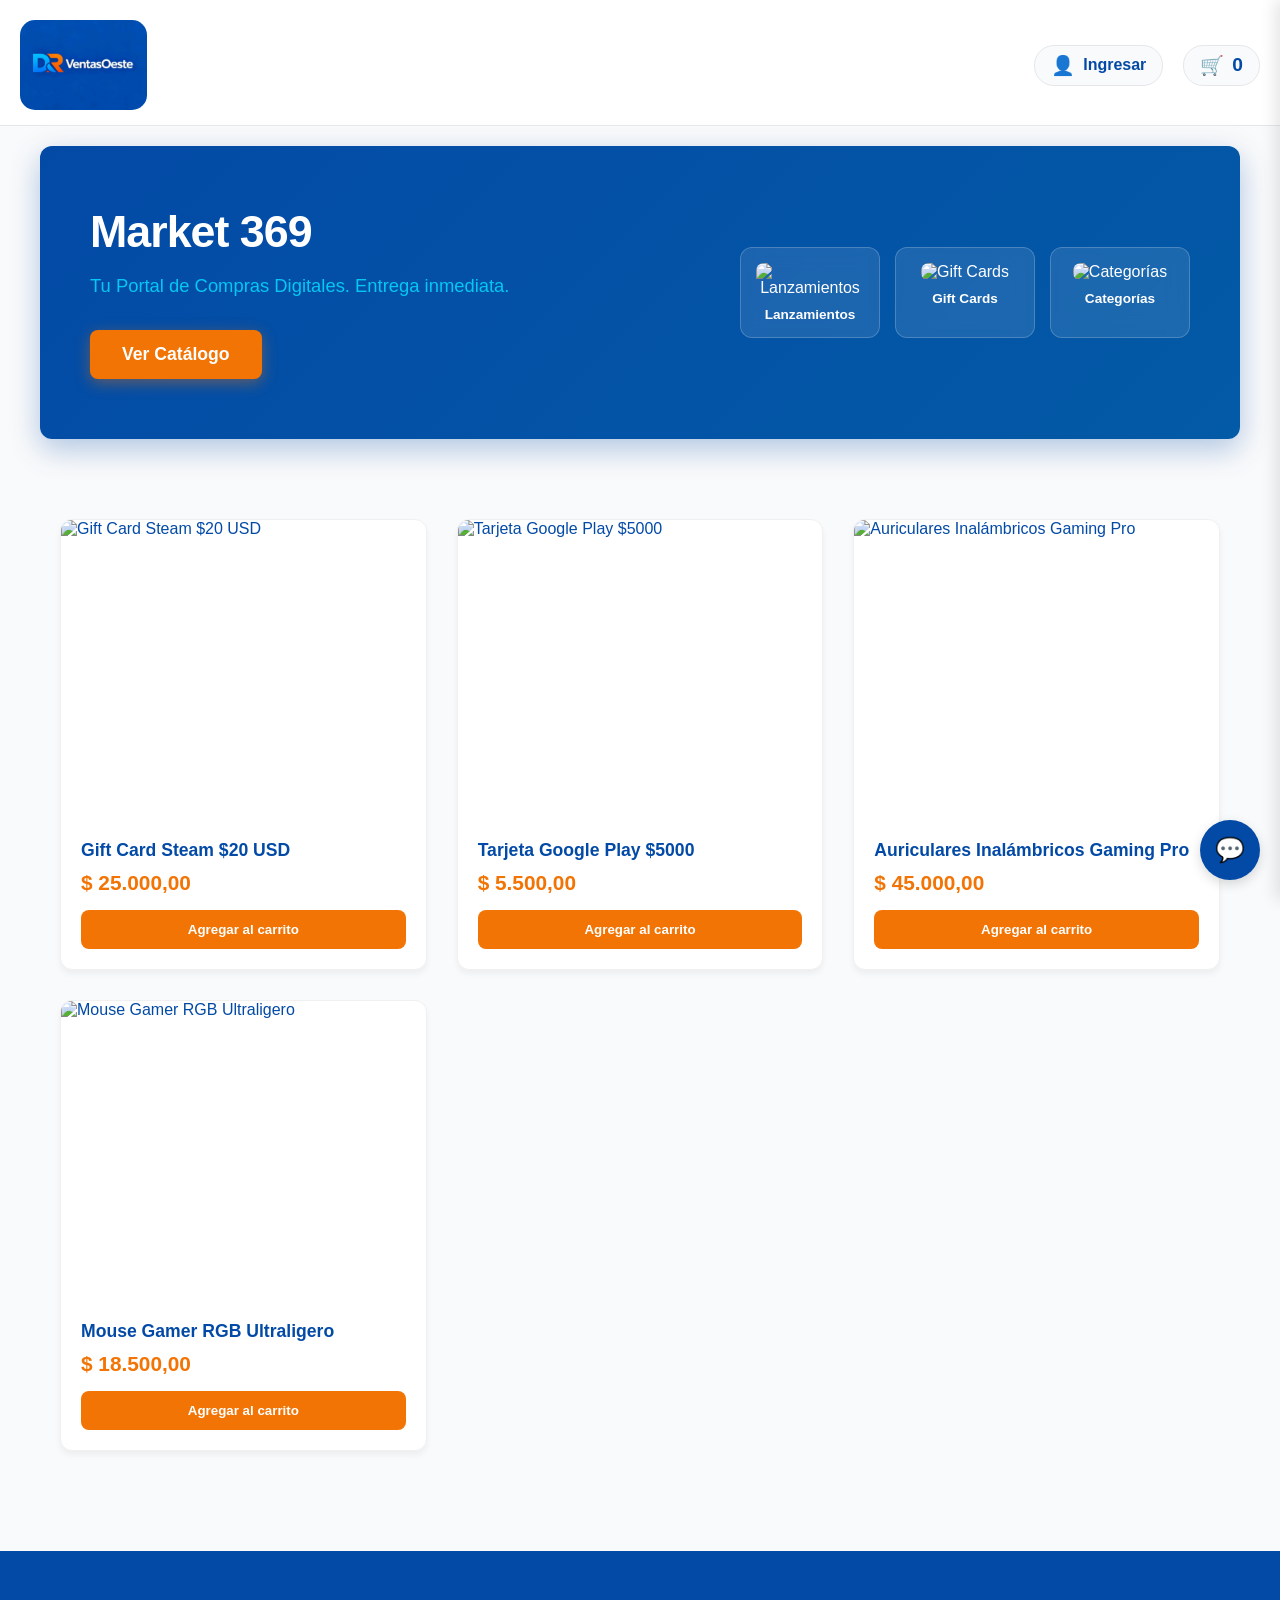
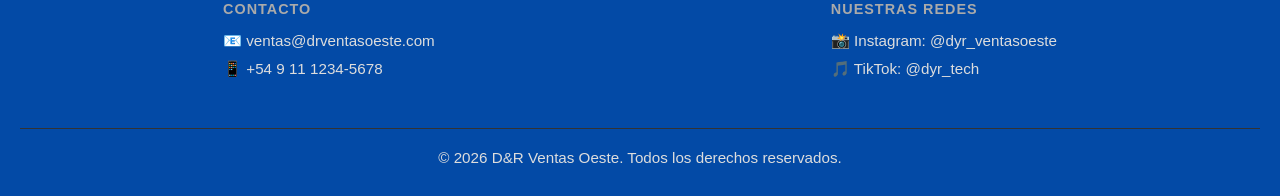
==== commit dbe43f1a: "Cambios esteticos, implementacion de Parallax" ====
--- a/index.html
+++ b/index.html
@@ -3,7 +3,7 @@
 <head>
     <meta charset="UTF-8">
     <meta name="viewport" content="width=device-width, initial-scale=1.0">
-    <title>D&R Ventas Oeste | Gift Cards y Tecnología</title>
+    <title>Market 369 | Gift Cards y Tecnología</title>
     <link rel="icon" type="image/x-icon" href="/Img/icono-cliente.ico">
     <link rel="stylesheet" href="style.css">
 </head>
@@ -11,7 +11,7 @@
     <header class="header">
         <div class="header-top">
             <a href="#" class="logo-link">
-                <img src="/Img/logo-cliente.png" alt="Logo de D&R Ventas Oeste" class="logo-img">
+                <img src="/Img/logo-cliente.png" alt="Logo de R&D Market" class="logo-img">
             </a>
             <div class="iconos-header" style="display: flex; gap: 20px; align-items: center; font-size: 1.2rem; cursor: pointer;">
                 <div id="btn-login-header">👤 <span id="nombre-usuario-header" style="font-size: 1rem; font-weight: bold;">Ingresar</span></div>
@@ -19,21 +19,16 @@
                 <div class="cart">🛒 <span id="contador-carrito">0</span></div>
             </div>
         </div>
-        <nav class="nav-categorias">
-            <ul>
-                <li><a href="#" class="activo">Lanzamientos</a></li>
-                <li><a href="#">Gift Cards</a></li>
-                <li><a href="#">Tecnología</a></li>
-            </ul>
-        </nav>
+        
     </header> 
 
     <section class="hero-section">
         <div class="hero-contenido">
-            <h1>D&R Ventas Oeste</h1>
-            <p>Tu portal de Gift Cards digitales y los mejores accesorios de tecnología. Entrega inmediata.</p>
+            <h1>Market 369</h1>
+            <p>Tu Portal de Compras Digitales. Entrega inmediata.</p>
             <a href="#catalogo-productos" class="btn-hero">Ver Catálogo</a> 
         </div>
+        <div class="hero-animacion-container" id="hero-animacion"></div>
     </section>
 
     <main id="catalogo-productos" class="contenedor">
--- a/style.css
+++ b/style.css
@@ -204,9 +204,11 @@
     border-radius: 8px;
     font-weight: bold;
     cursor: pointer;
-    transition: background-color 0.3s ease;
+    transition: background-color 0.3s ease, transform 0.1s ease;
     width: 100%; 
 }
+
+.btn-comprar:active { transform: scale(0.95); }
 
 .btn-comprar:hover { background-color: var(--naranja-hover); }
 .btn-comprar:disabled { background-color: #ccc; cursor: not-allowed; }
@@ -452,8 +454,13 @@
     box-shadow: 0 10px 30px rgba(3, 74, 166, 0.3); display: flex; align-items: center; justify-content: center;
 }
 .hero-contenido { max-width: 650px; }
-.hero-contenido h1 { font-size: 2.8rem; font-weight: 800; margin-bottom: 15px; letter-spacing: -1px; }
-.hero-contenido p { font-size: 1.15rem; margin-bottom: 30px; color: var(--celeste); line-height: 1.5; }
+.hero-contenido h1 { font-size: 2.8rem; font-weight: 800; margin-bottom: 15px; letter-spacing: -1px; animation: fadeAbajo 0.8s ease-out forwards; }
+.hero-contenido p { font-size: 1.15rem; margin-bottom: 30px; color: var(--celeste); line-height: 1.5; opacity: 0; animation: fadeAbajo 0.8s ease-out 0.3s forwards; }
+
+@keyframes fadeAbajo {
+    from { opacity: 0; transform: translateY(20px); }
+    to { opacity: 1; transform: translateY(0); }
+}
 
 .btn-hero {
     display: inline-block; background-color: var(--naranja-cta); color: white;
@@ -465,6 +472,85 @@
 @media (max-width: 768px) {
     .hero-section { padding: 50px 20px; margin: 10px 10px 30px; border-radius: 8px; }
     .hero-contenido h1 { font-size: 2.2rem; }
+}
+
+/* Contenedor de la animación en el Hero */
+.hero-animacion-container {
+    display: flex;
+    gap: 15px;
+    margin-left: 40px;
+    perspective: 1000px; /* Necesario para efectos 3D si luego agregamos paralaje aquí */
+}
+
+/* Tarjetas miniatura para el Hero */
+.hero-card {
+    background: rgba(255, 255, 255, 0.1); /* Fondo semi-transparente */
+    backdrop-filter: blur(10px); /* Efecto cristal */
+    border: 1px solid rgba(255, 255, 255, 0.2);
+    border-radius: 12px;
+    padding: 15px;
+    width: 140px;
+    text-align: center;
+    color: white;
+    /* Estado inicial para el Deslizamiento (Oculto y desplazado a la derecha) */
+    opacity: 0;
+    transform: translateX(50px);
+    transition: opacity 1.5s ease-out, transform 1.5s cubic-bezier(0.2, 0.8, 0.2, 1), box-shadow 0.3s ease, background-color 0.3s ease;
+}
+
+
+
+/* Definimos el efecto HOVER */
+.hero-card:hover {
+    transform: translateY(-5px) scale(1.02); /* Se eleva 5px y se agranda un 2% */
+    background: rgba(255, 255, 255, 0.2); /* Se vuelve un poco más blanca/brillante */
+    box-shadow: 0 10px 20px rgba(0, 0, 0, 0.3); /* Aumenta la sombra para dar sensación de profundidad */
+    border-color: rgba(255, 255, 255, 0.4); /* El borde se ilumina un poco más */
+}
+
+.hero-card img {
+    width: 100%;
+    height: 80px;
+    object-fit: contain;
+    margin-bottom: 10px;
+    border-radius: 8px;
+}
+
+.hero-card p {
+    font-size: 0.85rem;
+    font-weight: 600;
+    margin: 0;
+    color: #fff; /* Asegurar que el texto sea blanco sobre el fondo oscuro */
+}
+
+/* Estado final de la animación (Clase que agrega JS) */
+.hero-card.slide-in-visible {
+    opacity: 1;
+    transform: translateX(0);
+}
+
+/* Ajuste responsivo para el Hero con animación */
+@media (min-width: 900px) {
+    .hero-section {
+        justify-content: space-between; /* Separa el texto de la animación */
+        text-align: left;
+        padding: 60px 50px;
+    }
+    .hero-contenido {
+        margin-right: 20px;
+    }
+}
+
+@media (max-width: 899px) {
+    .hero-section {
+        flex-direction: column;
+    }
+    .hero-animacion-container {
+        margin-left: 0;
+        margin-top: 30px;
+        justify-content: center;
+        flex-wrap: wrap;
+    }
 }
 
 /* =========================================
@@ -527,4 +613,20 @@
 
 .auth-tab:hover:not(.activa) {
     color: var(--azul-medio);
+}
+
+/* =========================================
+   ANIMACIONES DINÁMICAS (SCROLL REVEAL)
+   ========================================= */
+/* Estado inicial de las tarjetas (ocultas y desplazadas hacia abajo) */
+.tarjeta-producto {
+    opacity: 0;
+    transform: translateY(40px);
+    transition: opacity 0.6s ease-out, transform 0.6s ease-out, box-shadow 0.3s ease;
+}
+
+/* Estado final cuando el JS detecta que entraron a la pantalla */
+.tarjeta-producto.visible {
+    opacity: 1;
+    transform: translateY(0);
 }
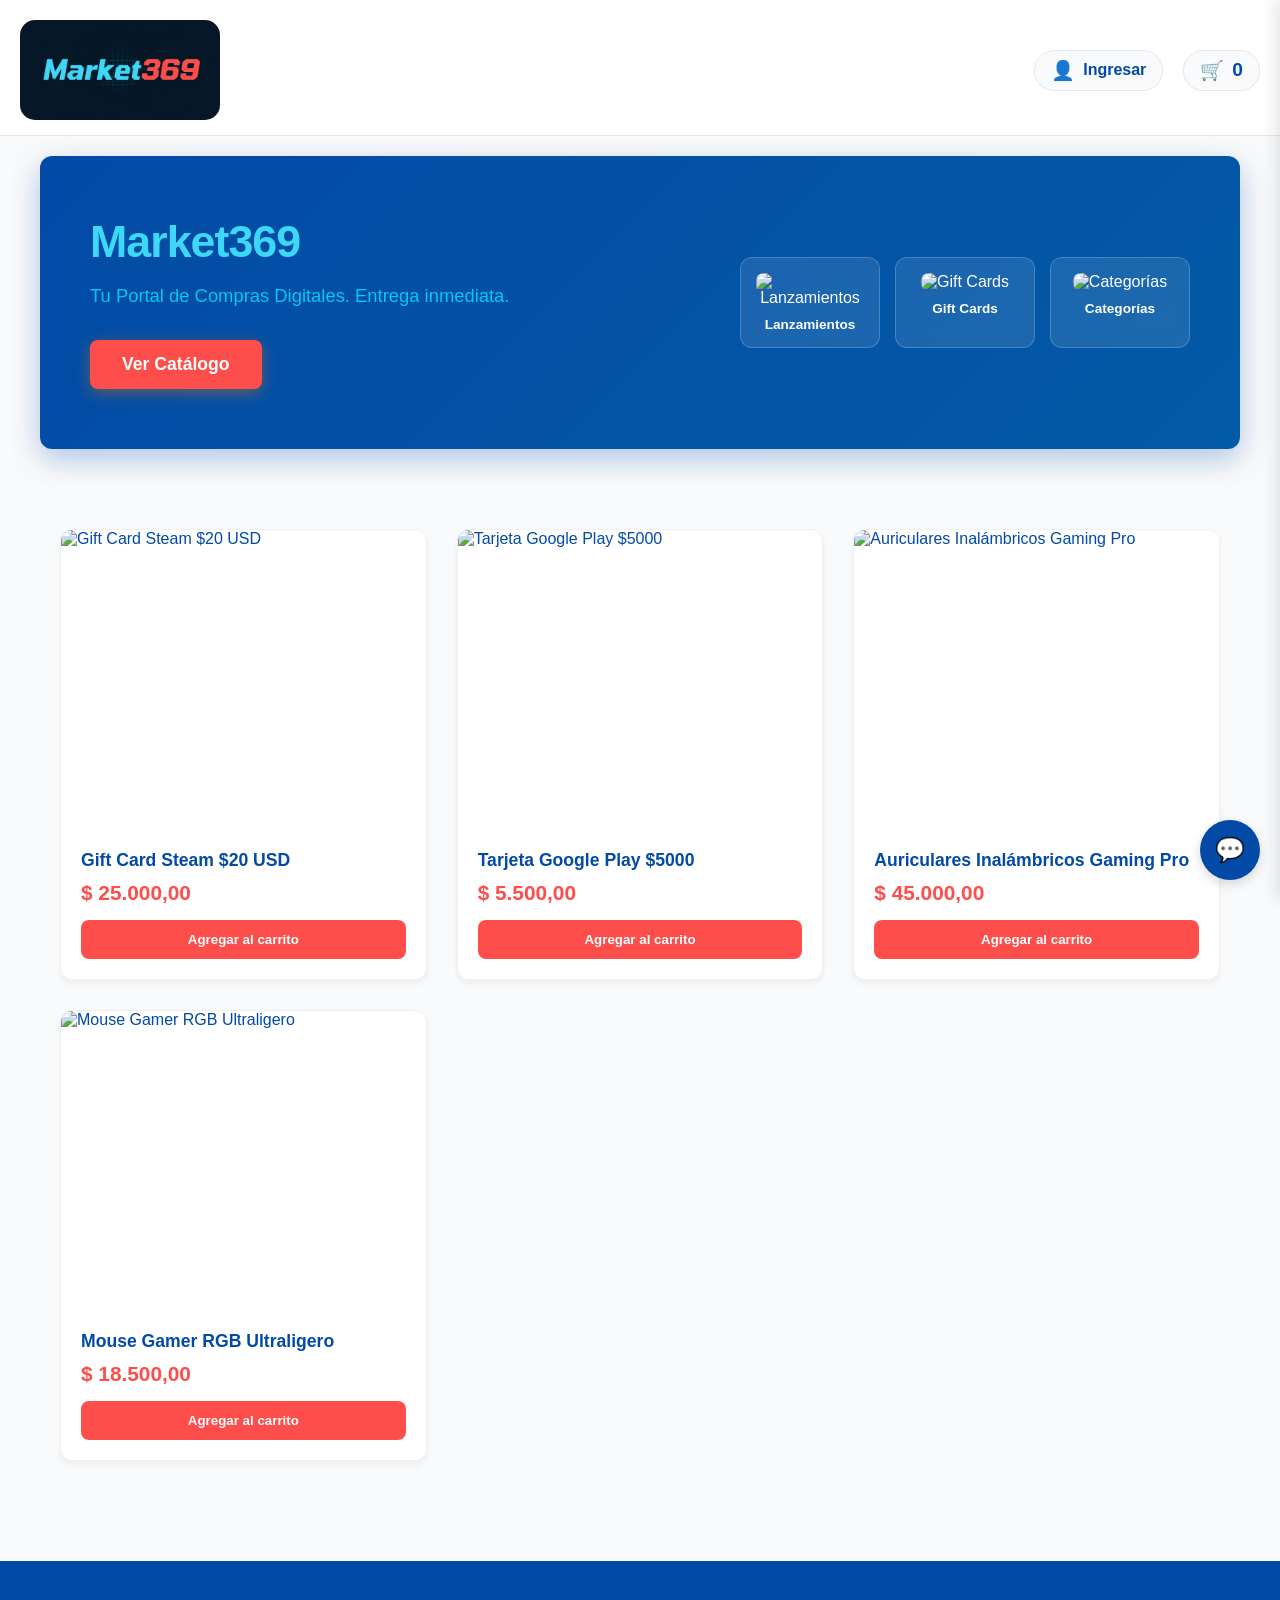
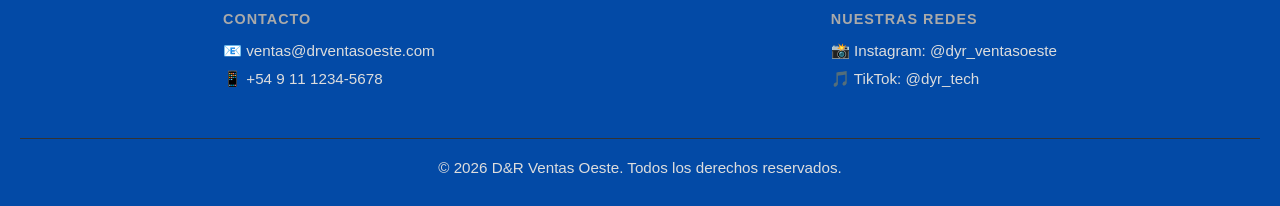
==== commit 71a96b14: "Cambios en la API y en app.js" ====
--- a/index.html
+++ b/index.html
@@ -3,15 +3,15 @@
 <head>
     <meta charset="UTF-8">
     <meta name="viewport" content="width=device-width, initial-scale=1.0">
-    <title>Market 369 | Gift Cards y Tecnología</title>
-    <link rel="icon" type="image/x-icon" href="/Img/icono-cliente.ico">
+    <title>Market369 | Gift Cards y Tecnología</title>
+    <link rel="icon" type="image/x-icon" href="/Img/iconoMarket369.ico">
     <link rel="stylesheet" href="style.css">
 </head>
 <body>
     <header class="header">
         <div class="header-top">
             <a href="#" class="logo-link">
-                <img src="/Img/logo-cliente.png" alt="Logo de R&D Market" class="logo-img">
+                <img src="/Img/logoMarket369.jpeg" alt="Logo Market369" class="logo-img">
             </a>
             <div class="iconos-header" style="display: flex; gap: 20px; align-items: center; font-size: 1.2rem; cursor: pointer;">
                 <div id="btn-login-header">👤 <span id="nombre-usuario-header" style="font-size: 1rem; font-weight: bold;">Ingresar</span></div>
@@ -24,7 +24,7 @@
 
     <section class="hero-section">
         <div class="hero-contenido">
-            <h1>Market 369</h1>
+            <h1>Market369</h1>
             <p>Tu Portal de Compras Digitales. Entrega inmediata.</p>
             <a href="#catalogo-productos" class="btn-hero">Ver Catálogo</a> 
         </div>
--- a/style.css
+++ b/style.css
@@ -2,11 +2,11 @@
    VARIABLES GLOBALES
    ========================================= */
 :root {
-    --azul-oscuro: #034AA6;
+    --azul-oscuro: #034AA6;;
     --azul-medio: #035AA6;
     --celeste: #05C7F2;
-    --naranja-cta: #F27405;
-    --naranja-hover: #F25C05;
+    --naranja-cta: #fd4e4b;
+    --naranja-hover: #fd4e4ed9;
 
     --acento: var(--naranja-cta); 
     --texto: var(--azul-oscuro);  
@@ -26,7 +26,7 @@
     color: var(--texto);
 }
 
-/* 🔥 LA REGLA VITAL PARA OCULTAR MODALES 🔥 */
+/* OCULTAR MODALES */
 .oculto {
     display: none !important;
 }
@@ -60,7 +60,7 @@
 }
 
 .logo-img {
-    max-height: 90px;
+    max-height: 100px;
     width: auto;
     display: block;
     border-radius: 15px;
@@ -449,7 +449,7 @@
    ========================================= */
 .hero-section {
     background: linear-gradient(135deg, var(--azul-oscuro) 0%, var(--azul-medio) 100%);
-    color: white; padding: 80px 20px; text-align: center; border-radius: 12px;
+    color: #3dd8f7; padding: 80px 20px; text-align: center; border-radius: 12px;
     margin: 20px auto 40px; max-width: 1200px;
     box-shadow: 0 10px 30px rgba(3, 74, 166, 0.3); display: flex; align-items: center; justify-content: center;
 }
